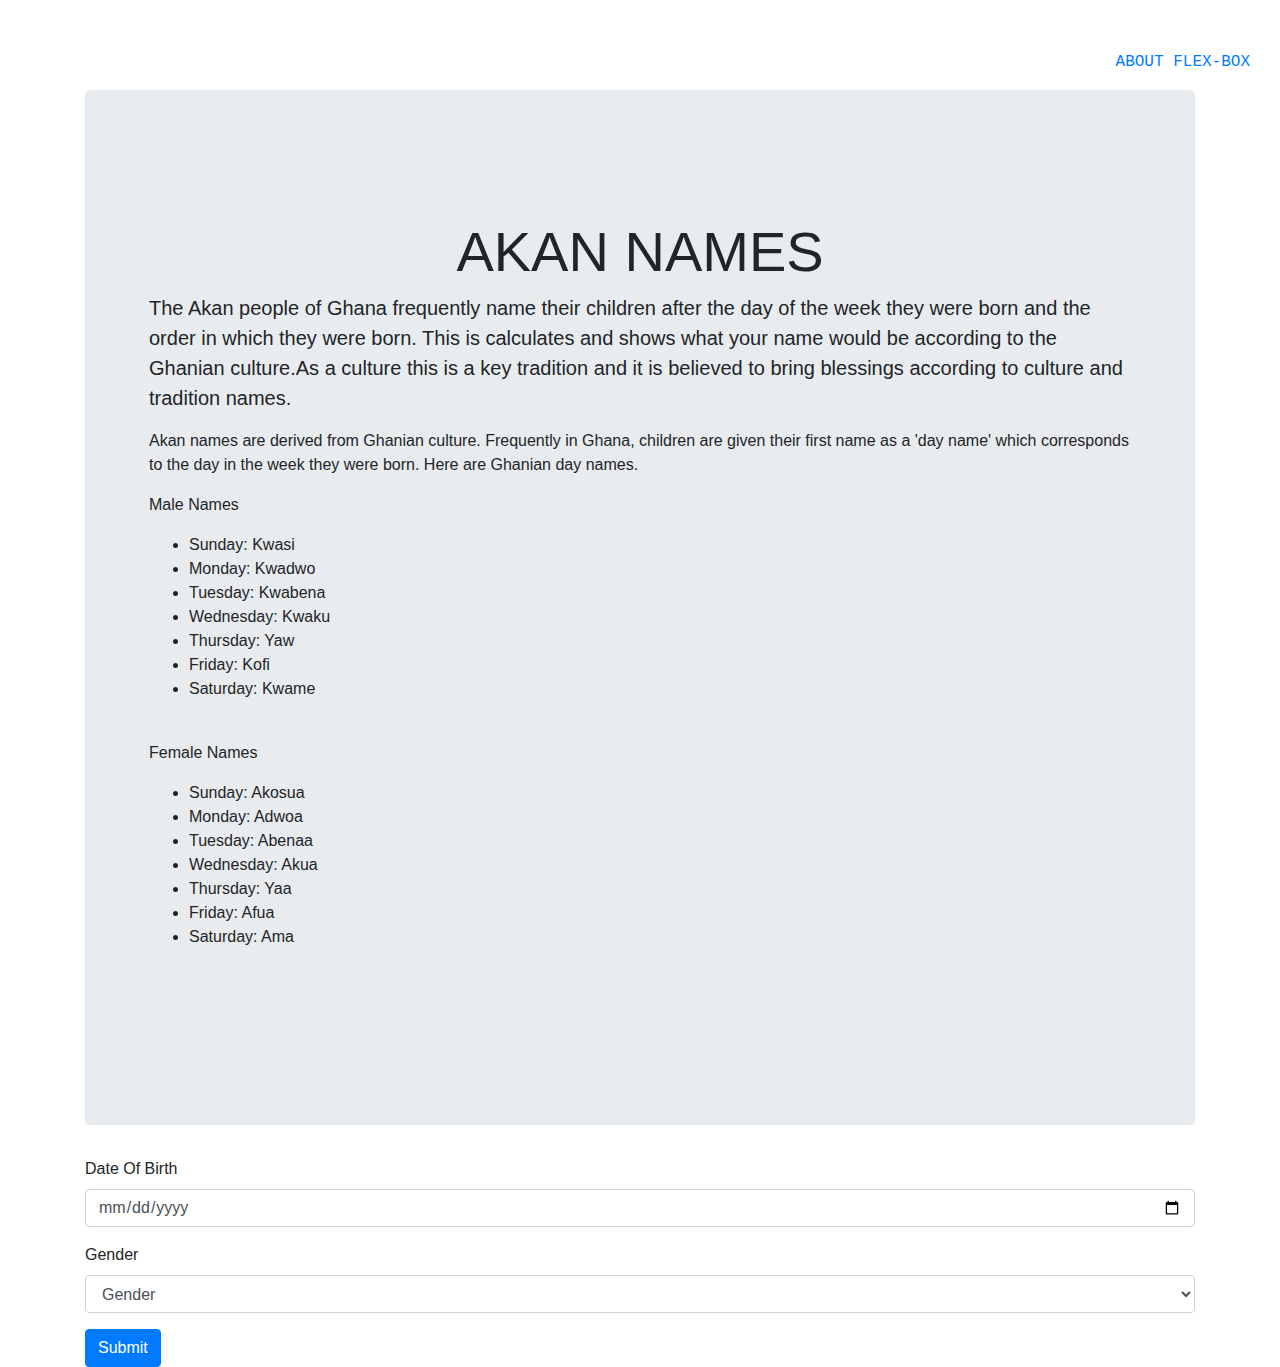
==== index.html @ 72238f0f "link js file below the body in index.html" ====
<!DOCTYPE html>
<html lang="en">

<head>
    <meta charset="UTF-8">
    <meta name="viewport" content="width=device-width, initial-scale=1.0">
    <link rel="stylesheet" href="css/bootstrap.css">
    <link rel="stylesheet" href="css/styles.css">

    <title>Akan Names</title>
</head>

<body>
    <nav role="navigation">
        <ul>
            <li><a href="index.html">ABOUT</a></li>
            <li><a href="flex.html">FLEX-BOX</a></li>
        </ul>
    </nav>
    <div class="top">
        <div class="container">
            <div class="jumbotron">
                <div class="jumbotron">
                    <h1 class="display-4">AKAN NAMES</h1>
                    <p class="lead"> The Akan people of Ghana frequently name their children after the day of the week
                        they were born and the order in which they were born. This is calculates and shows what your
                        name would be according to the
                        Ghanian culture.As a culture this is a key tradition and it is believed to bring blessings
                        according to
                        culture and tradition names.</p>
                    <p>Akan names are derived from Ghanian culture. Frequently in Ghana, children are given their first
                        name as a 'day name' which corresponds to the day in the week they were born. Here are Ghanian
                        day names.</p>
                    <p>Male Names</p>
                    <ul>
                        <li>Sunday: Kwasi</li>
                        <li>Monday: Kwadwo</li>
                        <li>Tuesday: Kwabena</li>
                        <li>Wednesday: Kwaku</li>
                        <li>Thursday: Yaw</li>
                        <li>Friday: Kofi</li>
                        <li>Saturday: Kwame</li>
                    </ul>
                    <br>
                    <p>Female Names</p>
                    <ul>
                        <li>Sunday: Akosua</li>
                        <li>Monday: Adwoa</li>
                        <li>Tuesday: Abenaa</li>
                        <li>Wednesday: Akua</li>
                        <li>Thursday: Yaa</li>
                        <li>Friday: Afua</li>
                        <li>Saturday: Ama</li>
                    </ul>
                </div>
            </div>
        </div>
    </div>
    <div class="container">
        <form>
            <div class="form-group">
                <label for="exampleFormControlInput1">Date Of Birth</label>
                <input type="date" class="form-control" id="date" placeholder="name@example.com" required />
            </div>

            <div class="form-group">
                <label for="exampleFormControlSelect1">Gender</label>
                <select class="form-control" id="gender">
                    <option>Gender</option>
                    <option>Male</option>
                    <option>Female</option>
                </select>
            </div>
            <button type="submit" class="btn btn-primary" onclick="getAkanName()">
                Submit
            </button>
        </form>
    </div>
    <script src="js/javascript.js"></script>
</body>

</html>
---- css/styles.css ----
nav {
	font-family: monospace;
	z-index: 10;
	margin-top: 50px;
	margin-right: 30px;
}

nav > ul {
	text-align: right;
}

nav > ul > li {
	display: inline-block;
}
li:hover {
	background: #008c76ff;
	cursor: pointer;
}
h1 {
	text-align: center;
}
.card-deck {
	padding: 50px 50px 50px 50px;
}
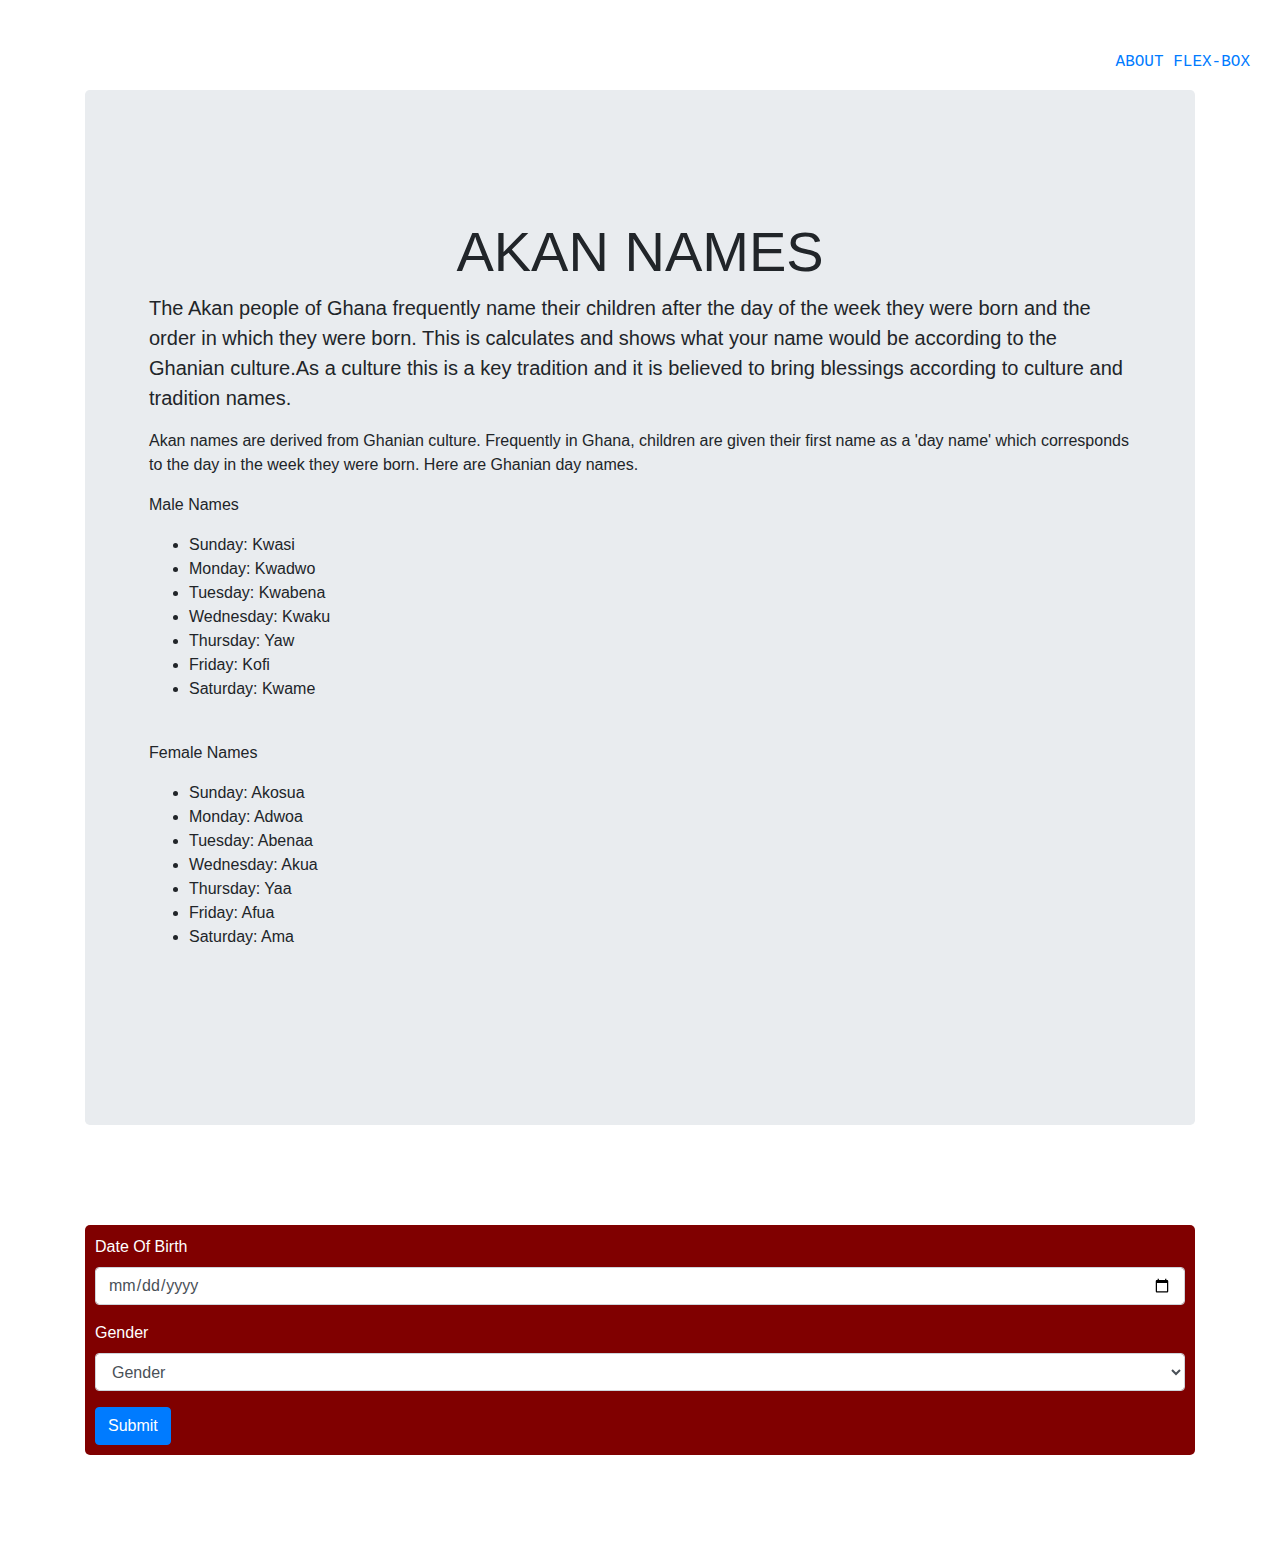
==== commit 13631fff: "add margin bottom of form in index.html" ====
--- a/index.html
+++ b/index.html
@@ -78,5 +78,4 @@
     </div>
     <script src="js/javascript.js"></script>
 </body>
-
 </html>--- a/css/styles.css
+++ b/css/styles.css
@@ -22,3 +22,12 @@
 .card-deck {
 	padding: 50px 50px 50px 50px;
 }
+form{
+	background-color: maroon;
+	color: white;
+	padding: 10px;
+	border-radius: 5px;
+  }
+  .container{
+	  margin-bottom: 100px;
+  }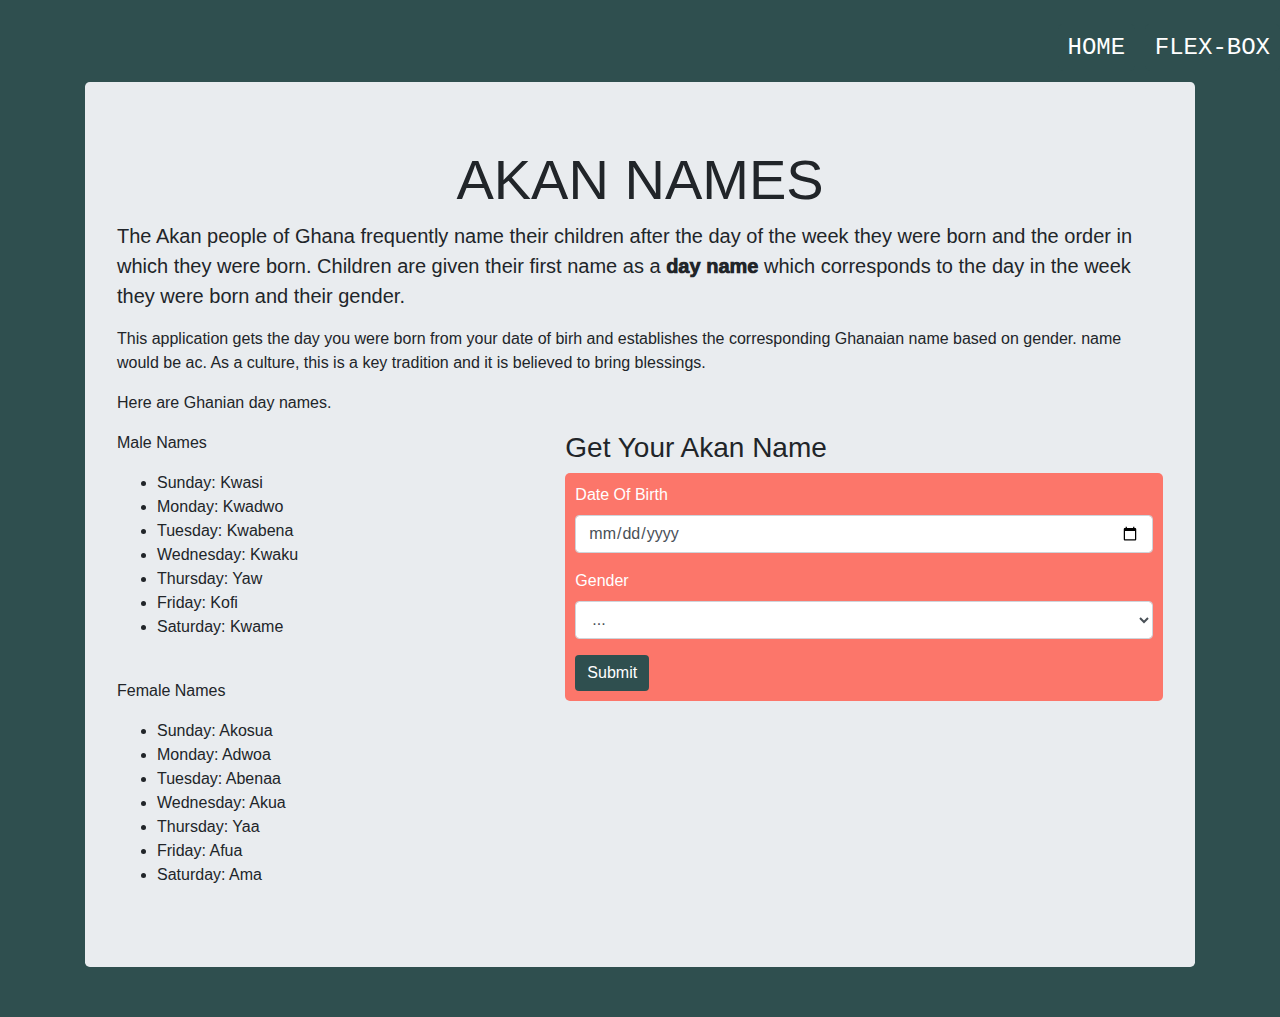
==== commit 6f053e45: "make changes in navbar and style in index.html" ====
--- a/index.html
+++ b/index.html
@@ -11,71 +11,82 @@
 </head>
 
 <body>
-    <nav role="navigation">
-        <ul>
-            <li><a href="index.html">ABOUT</a></li>
-            <li><a href="flex.html">FLEX-BOX</a></li>
-        </ul>
-    </nav>
+    <div class="nav-bar">
+        <nav role="navigation">
+            <ul>
+                <li><a class="btn-primary" href="index.html">HOME</a></li>
+                <li><a class="btn-primary" href="flex.html">FLEX-BOX</a></li>
+            </ul>
+        </nav>
+    </div>
+
     <div class="top">
         <div class="container">
             <div class="jumbotron">
-                <div class="jumbotron">
-                    <h1 class="display-4">AKAN NAMES</h1>
-                    <p class="lead"> The Akan people of Ghana frequently name their children after the day of the week
-                        they were born and the order in which they were born. This is calculates and shows what your
-                        name would be according to the
-                        Ghanian culture.As a culture this is a key tradition and it is believed to bring blessings
-                        according to
-                        culture and tradition names.</p>
-                    <p>Akan names are derived from Ghanian culture. Frequently in Ghana, children are given their first
-                        name as a 'day name' which corresponds to the day in the week they were born. Here are Ghanian
-                        day names.</p>
-                    <p>Male Names</p>
-                    <ul>
-                        <li>Sunday: Kwasi</li>
-                        <li>Monday: Kwadwo</li>
-                        <li>Tuesday: Kwabena</li>
-                        <li>Wednesday: Kwaku</li>
-                        <li>Thursday: Yaw</li>
-                        <li>Friday: Kofi</li>
-                        <li>Saturday: Kwame</li>
-                    </ul>
-                    <br>
-                    <p>Female Names</p>
-                    <ul>
-                        <li>Sunday: Akosua</li>
-                        <li>Monday: Adwoa</li>
-                        <li>Tuesday: Abenaa</li>
-                        <li>Wednesday: Akua</li>
-                        <li>Thursday: Yaa</li>
-                        <li>Friday: Afua</li>
-                        <li>Saturday: Ama</li>
-                    </ul>
+                <h1 class="display-4">AKAN NAMES</h1>
+                <p class="lead"> The Akan people of Ghana frequently name their children after the day of the week
+                    they were born and the order in which they were born. Children are given
+                    their first
+                    name as a <span>day name</span> which corresponds to the day in the week they were born and
+                    their gender.</p>
+                <p class="lead"> </p>
+                <p>This application gets the day you were born from your date of birh and establishes the corresponding
+                    Ghanaian name based on gender. name would be ac. As a culture, this is a key tradition and it is
+                    believed to bring blessings.</p>
+                <p>
+                    Here are Ghanian
+                    day names.
+                </p>
+
+                <div class="row">
+                    <div class="col-md-5">
+                        <p>Male Names</p>
+                        <ul>
+                            <li>Sunday: Kwasi</li>
+                            <li>Monday: Kwadwo</li>
+                            <li>Tuesday: Kwabena</li>
+                            <li>Wednesday: Kwaku</li>
+                            <li>Thursday: Yaw</li>
+                            <li>Friday: Kofi</li>
+                            <li>Saturday: Kwame</li>
+                        </ul>
+                        <br>
+                        <p>Female Names</p>
+                        <ul>
+                            <li>Sunday: Akosua</li>
+                            <li>Monday: Adwoa</li>
+                            <li>Tuesday: Abenaa</li>
+                            <li>Wednesday: Akua</li>
+                            <li>Thursday: Yaa</li>
+                            <li>Friday: Afua</li>
+                            <li>Saturday: Ama</li>
+                        </ul>
+                    </div>
+                    <div class="col-md-7">
+                        <h3>Get Your Akan Name</h3>
+                        <form onsubmit="getAkanName()">
+                            <div class="form-group">
+                                <label for="exampleFormControlInput1">Date Of Birth</label>
+                                <input type="date" class="form-control" id="date" required />
+                            </div>
+
+                            <div class="form-group">
+                                <label for="exampleFormControlSelect1">Gender</label>
+                                <select class="form-control" id="gender" required>
+                                    <option value="">...</option>
+                                    <option value="Male">Male</option>
+                                    <option value="Female">Female</option>
+                                </select>
+                            </div>
+                            <button type="submit" class="btn btn-primary">
+                                Submit
+                            </button>
+                        </form>
+                    </div>
                 </div>
             </div>
         </div>
     </div>
-    <div class="container">
-        <form>
-            <div class="form-group">
-                <label for="exampleFormControlInput1">Date Of Birth</label>
-                <input type="date" class="form-control" id="date" placeholder="name@example.com" required />
-            </div>
-
-            <div class="form-group">
-                <label for="exampleFormControlSelect1">Gender</label>
-                <select class="form-control" id="gender">
-                    <option>Gender</option>
-                    <option>Male</option>
-                    <option>Female</option>
-                </select>
-            </div>
-            <button type="submit" class="btn btn-primary" onclick="getAkanName()">
-                Submit
-            </button>
-        </form>
-    </div>
-    <script src="js/javascript.js"></script>
+  <script src="js/javascript.js"></script>
 </body>
 </html>--- a/css/styles.css
+++ b/css/styles.css
@@ -1,33 +1,83 @@
+body {
+	background-color: darkslategray;
+}
+
 nav {
+	width: 100%;
 	font-family: monospace;
 	z-index: 10;
-	margin-top: 50px;
+	margin-top: 30px;
 	margin-right: 30px;
 }
+
+
 
 nav > ul {
 	text-align: right;
 }
 
 nav > ul > li {
+	list-style: none;
 	display: inline-block;
 }
-li:hover {
-	background: #008c76ff;
-	cursor: pointer;
+
+nav ul li a {
+	width: 20px;
+	color: white;
+	padding: 10px;
+	font-size: 1.5em;
 }
+
+nav .btn-primary {
+	text-decoration: none;
+	color: white;
+	border-radius: 5px;
+}
+
+nav .btn-primary:hover {
+	text-decoration: none;
+	color: white;
+	border-radius: 5px;
+	background-color: #fc766a;
+}
+
 h1 {
 	text-align: center;
 }
 .card-deck {
 	padding: 50px 50px 50px 50px;
 }
-form{
-	background-color: maroon;
+form {
+	background-color: #fc766a;
 	color: white;
 	padding: 10px;
 	border-radius: 5px;
-  }
-  .container{
-	  margin-bottom: 100px;
-  }+}
+.container {
+	margin-bottom: 50px;
+}
+
+.container {
+	/* font-style: oblique; */
+}
+.card-deck {
+	background-color: darkslategray;
+}
+
+#flex-title {
+	color: white;
+}
+
+.btn-primary {
+	background-color: darkslategray;
+	border: none;
+}
+
+.card img {
+	height: 40vh;
+	object-fit: cover;
+}
+
+span{
+	font-weight: 1000;
+}
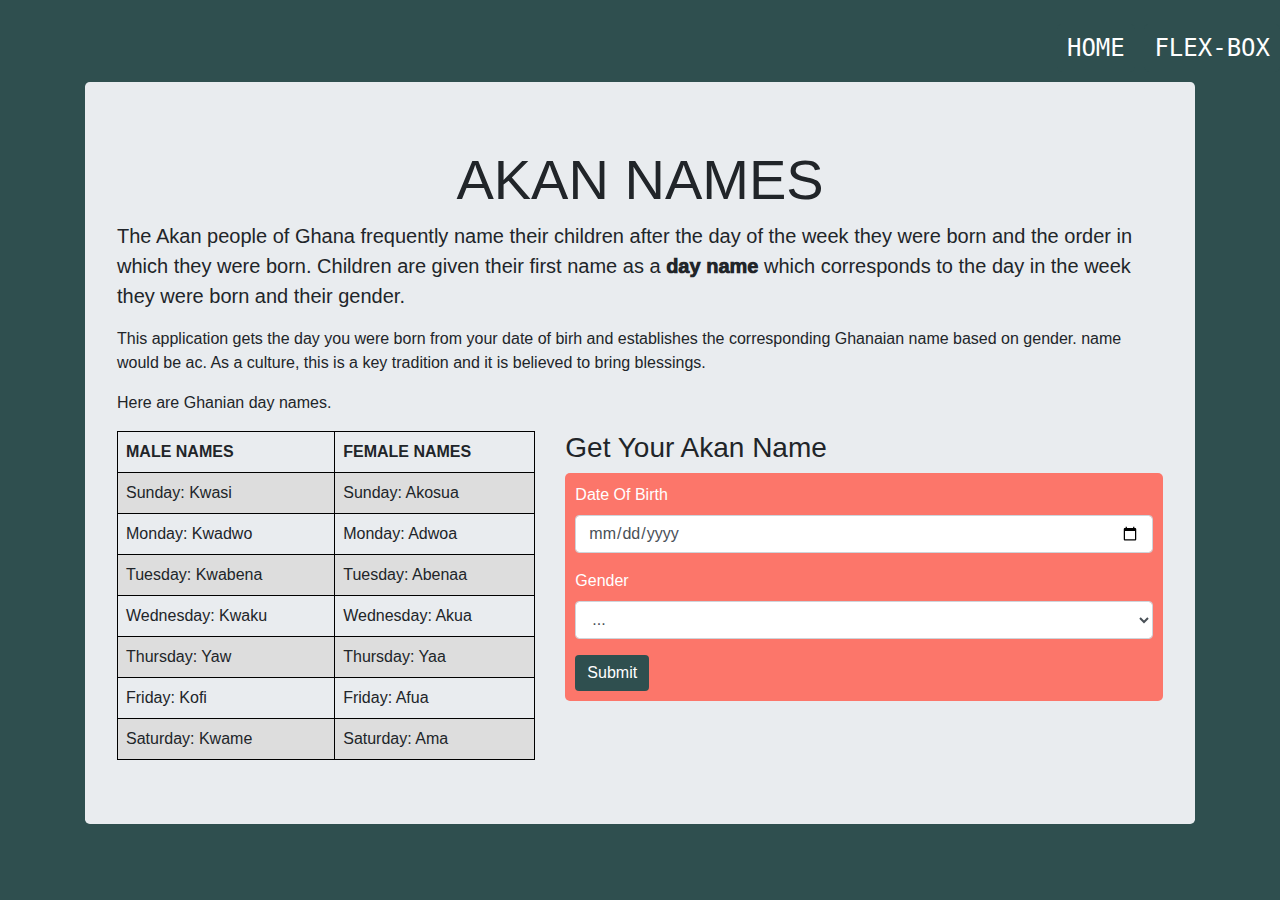
==== commit 5ad51298: "style table in index.html" ====
--- a/index.html
+++ b/index.html
@@ -40,27 +40,49 @@
 
                 <div class="row">
                     <div class="col-md-5">
-                        <p>Male Names</p>
-                        <ul>
-                            <li>Sunday: Kwasi</li>
-                            <li>Monday: Kwadwo</li>
-                            <li>Tuesday: Kwabena</li>
-                            <li>Wednesday: Kwaku</li>
-                            <li>Thursday: Yaw</li>
-                            <li>Friday: Kofi</li>
-                            <li>Saturday: Kwame</li>
-                        </ul>
-                        <br>
-                        <p>Female Names</p>
-                        <ul>
-                            <li>Sunday: Akosua</li>
-                            <li>Monday: Adwoa</li>
-                            <li>Tuesday: Abenaa</li>
-                            <li>Wednesday: Akua</li>
-                            <li>Thursday: Yaa</li>
-                            <li>Friday: Afua</li>
-                            <li>Saturday: Ama</li>
-                        </ul>
+
+
+                        <table>
+                            <tr>
+                                <th>MALE NAMES</th>
+                                <th>FEMALE NAMES</th>
+
+                            </tr>
+                            <tr>
+                                <td>Sunday: Kwasi</td>
+                                <td>Sunday: Akosua</td>
+
+                            </tr>
+                            <tr>
+                                <td>Monday: Kwadwo</td>
+                                <td>Monday: Adwoa</td>
+
+                            </tr>
+                            <tr>
+                                <td>Tuesday: Kwabena</td>
+                                <td>Tuesday: Abenaa</td>
+
+                            </tr>
+                            <tr>
+                                <td>Wednesday: Kwaku</td>
+                                <td>Wednesday: Akua</td>
+
+                            </tr>
+                            <tr>
+                                <td>Thursday: Yaw</td>
+                                <td>Thursday: Yaa</td>
+
+                            </tr>
+                            <tr>
+                                <td>Friday: Kofi</td>
+                                <td>Friday: Afua</td>
+
+                            </tr>
+                            <tr>
+                                <td>Saturday: Kwame</td>
+                                <td>Saturday: Ama</td>
+                            </tr>
+                        </table>
                     </div>
                     <div class="col-md-7">
                         <h3>Get Your Akan Name</h3>
@@ -87,6 +109,7 @@
             </div>
         </div>
     </div>
-  <script src="js/javascript.js"></script>
+    <script src="js/javascript.js"></script>
 </body>
+
 </html>--- a/css/styles.css
+++ b/css/styles.css
@@ -9,8 +9,6 @@
 	margin-top: 30px;
 	margin-right: 30px;
 }
-
-
 
 nav > ul {
 	text-align: right;
@@ -57,9 +55,6 @@
 	margin-bottom: 50px;
 }
 
-.container {
-	/* font-style: oblique; */
-}
 .card-deck {
 	background-color: darkslategray;
 }
@@ -78,6 +73,22 @@
 	object-fit: cover;
 }
 
-span{
+span {
 	font-weight: 1000;
 }
+table {
+	font-family: arial, sans-serif;
+	border-collapse: collapse;
+	width: 100%;
+}
+
+td,
+th {
+	border: 1px solid black;
+	text-align: left;
+	padding: 8px;
+}
+
+tr:nth-child(even) {
+	background-color: #dddddd;
+}
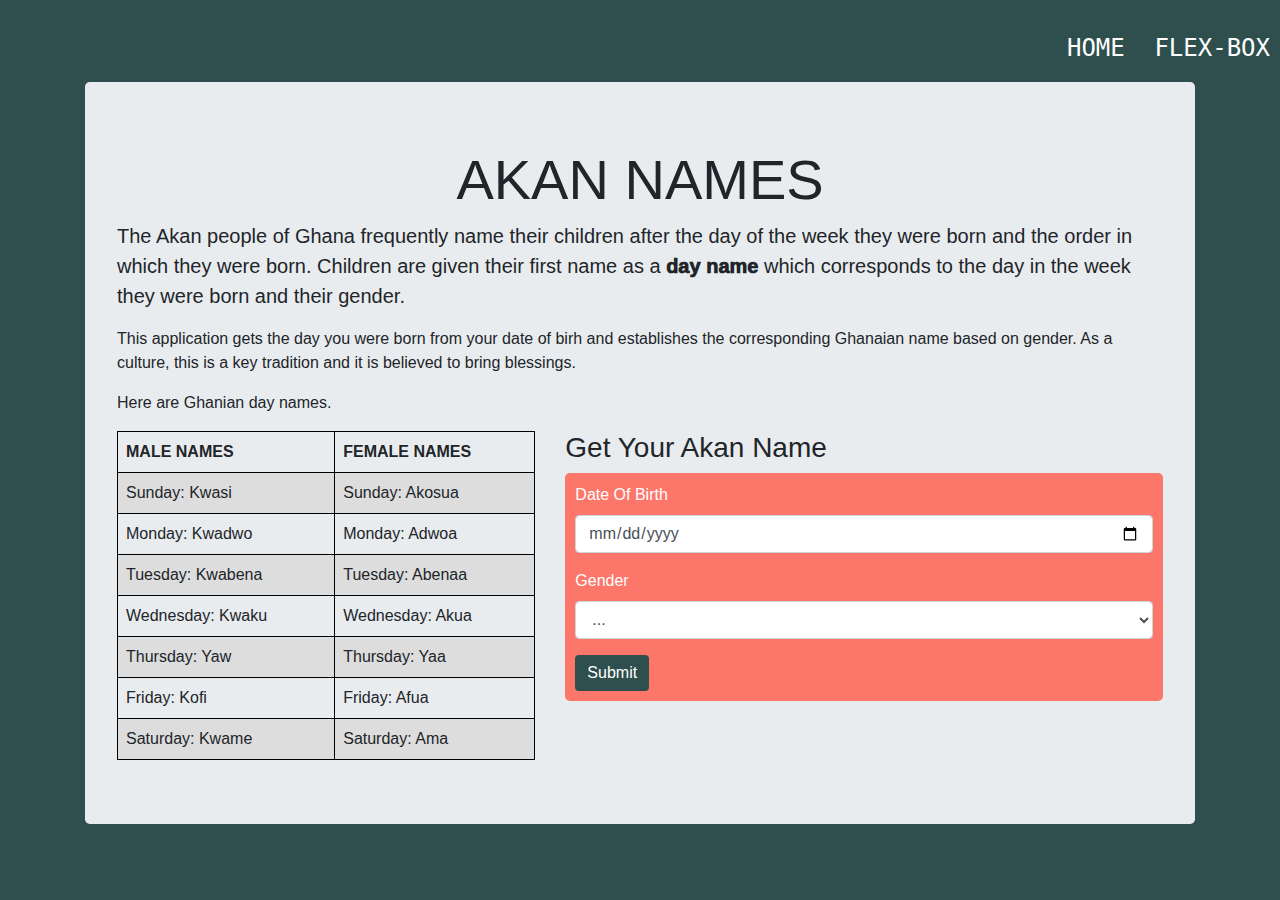
==== commit b6d097ec: "make changea in paragraph in index.html" ====
--- a/index.html
+++ b/index.html
@@ -31,7 +31,7 @@
                     their gender.</p>
                 <p class="lead"> </p>
                 <p>This application gets the day you were born from your date of birh and establishes the corresponding
-                    Ghanaian name based on gender. name would be ac. As a culture, this is a key tradition and it is
+                    Ghanaian name based on gender.  As a culture, this is a key tradition and it is
                     believed to bring blessings.</p>
                 <p>
                     Here are Ghanian
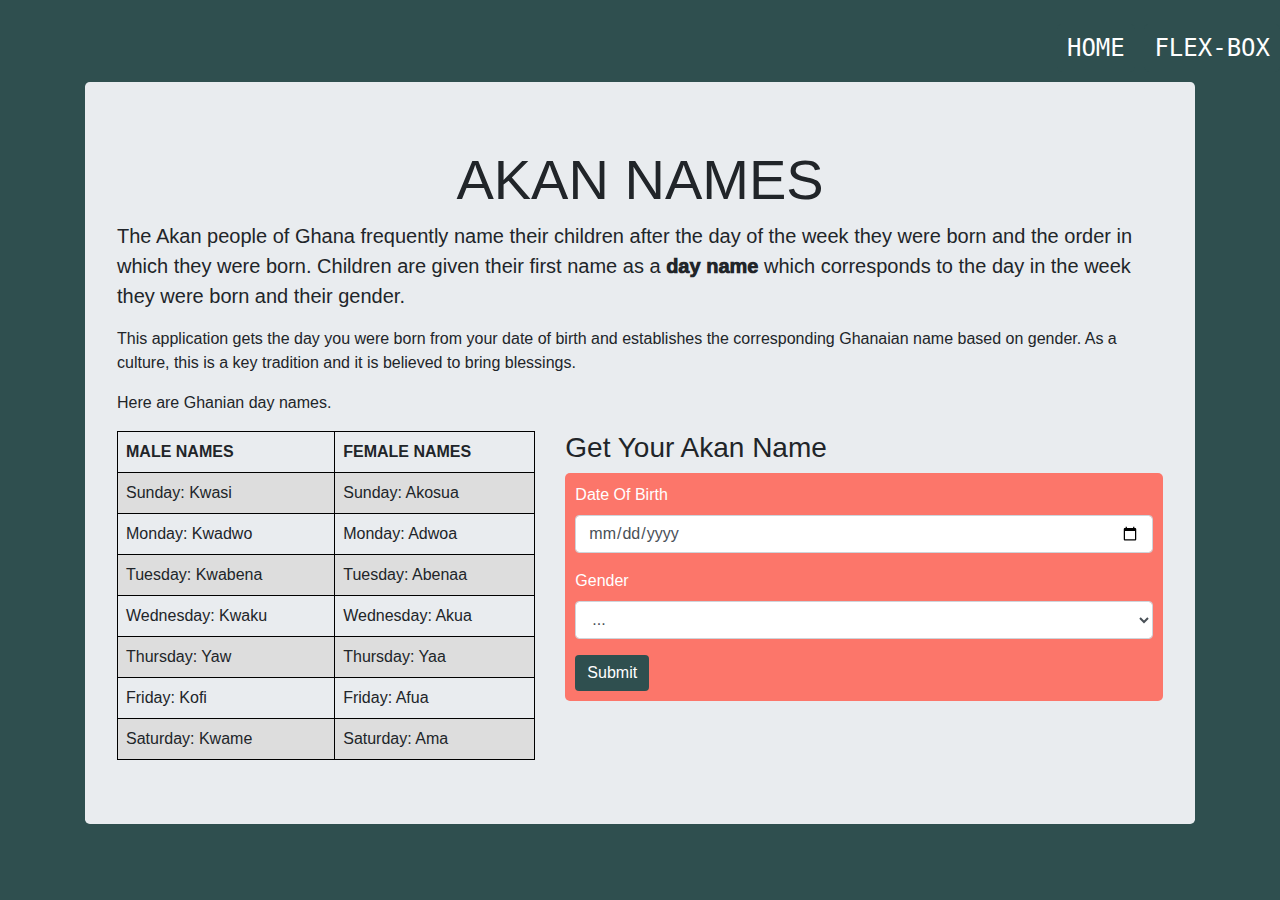
==== commit a2c37e3f: "edit birh to birth in index.html" ====
--- a/index.html
+++ b/index.html
@@ -30,7 +30,7 @@
                     name as a <span>day name</span> which corresponds to the day in the week they were born and
                     their gender.</p>
                 <p class="lead"> </p>
-                <p>This application gets the day you were born from your date of birh and establishes the corresponding
+                <p>This application gets the day you were born from your date of birth and establishes the corresponding
                     Ghanaian name based on gender.  As a culture, this is a key tradition and it is
                     believed to bring blessings.</p>
                 <p>
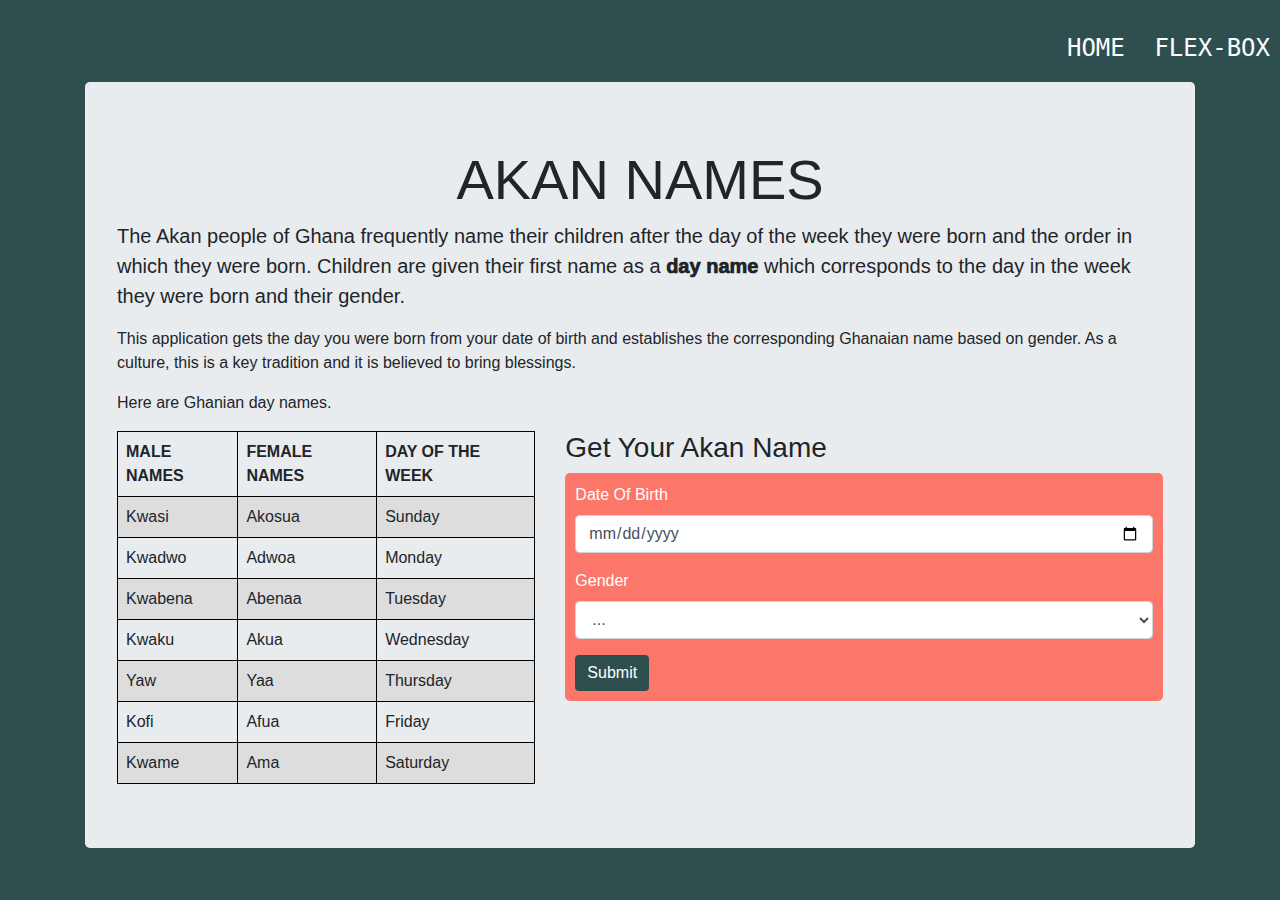
==== commit 00894d47: "add day of the week in the table in index.html" ====
--- a/index.html
+++ b/index.html
@@ -19,7 +19,6 @@
             </ul>
         </nav>
     </div>
-
     <div class="top">
         <div class="container">
             <div class="jumbotron">
@@ -31,7 +30,7 @@
                     their gender.</p>
                 <p class="lead"> </p>
                 <p>This application gets the day you were born from your date of birth and establishes the corresponding
-                    Ghanaian name based on gender.  As a culture, this is a key tradition and it is
+                    Ghanaian name based on gender. As a culture, this is a key tradition and it is
                     believed to bring blessings.</p>
                 <p>
                     Here are Ghanian
@@ -40,47 +39,52 @@
 
                 <div class="row">
                     <div class="col-md-5">
-
-
                         <table>
                             <tr>
                                 <th>MALE NAMES</th>
                                 <th>FEMALE NAMES</th>
+                                <th>DAY OF THE WEEK</th>
+                            </tr>
+                            <tr>
+                                <td> Kwasi</td>
+                                <td> Akosua</td>
+                                <td>Sunday</td>
 
                             </tr>
                             <tr>
-                                <td>Sunday: Kwasi</td>
-                                <td>Sunday: Akosua</td>
+                                <td> Kwadwo</td>
+                                <td> Adwoa</td>
+                                <td>Monday</td>
 
                             </tr>
                             <tr>
-                                <td>Monday: Kwadwo</td>
-                                <td>Monday: Adwoa</td>
+                                <td> Kwabena</td>
+                                <td> Abenaa</td>
+                                <td>Tuesday</td>
 
                             </tr>
                             <tr>
-                                <td>Tuesday: Kwabena</td>
-                                <td>Tuesday: Abenaa</td>
+                                <td> Kwaku</td>
+                                <td> Akua</td>
+                                <td>Wednesday</td>
 
                             </tr>
                             <tr>
-                                <td>Wednesday: Kwaku</td>
-                                <td>Wednesday: Akua</td>
+                                <td> Yaw</td>
+                                <td> Yaa</td>
+                                <td>Thursday</td>
 
                             </tr>
                             <tr>
-                                <td>Thursday: Yaw</td>
-                                <td>Thursday: Yaa</td>
+                                <td> Kofi</td>
+                                <td> Afua</td>
+                                <td>Friday</td>
 
                             </tr>
                             <tr>
-                                <td>Friday: Kofi</td>
-                                <td>Friday: Afua</td>
-
-                            </tr>
-                            <tr>
-                                <td>Saturday: Kwame</td>
-                                <td>Saturday: Ama</td>
+                                <td> Kwame</td>
+                                <td> Ama</td>
+                                <td>Saturday</td>
                             </tr>
                         </table>
                     </div>
